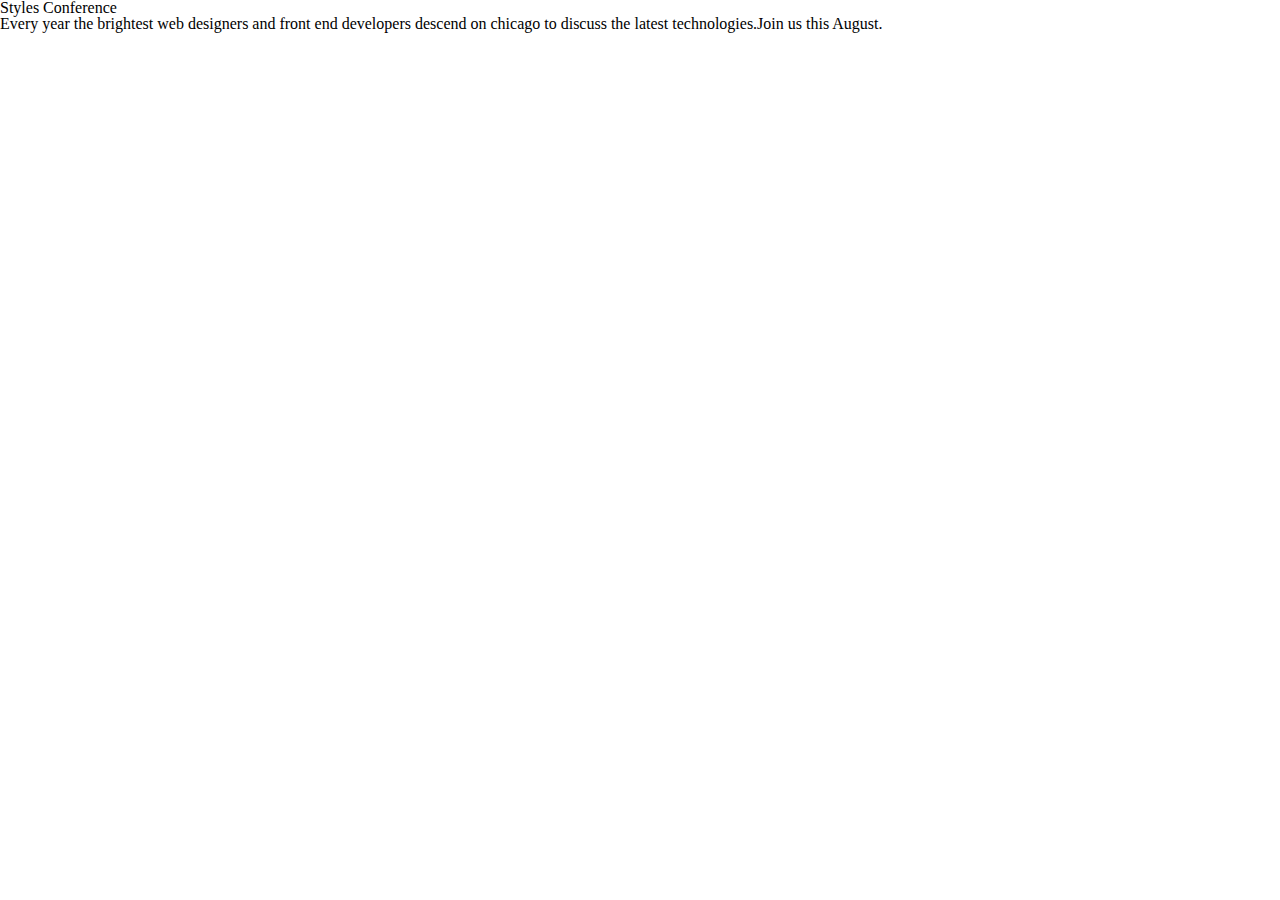
==== index.html @ ca399e05 "Building your first web page" ====
<!DOCTYPE html>
<html lang="en">
  <head>
    <meta charset="UTF-8" />
    <meta name="viewport" content="width=device-width, initial-scale=1.0" />
    <title>Styles Conference</title>
    <link rel="stylesheet" href="assets/stylesheets/main.css" />
  </head>
  <body>
    <h1>Styles Conference</h1>
    <p>
      Every year the brightest web designers and front end developers descend on
      chicago to discuss the latest technologies.Join us this August.
    </p>
  </body>
</html>
---- assets/stylesheets/main.css ----
/* http://meyerweb.com/eric/tools/css/reset/ 2. v2.0 | 20110126
  License: none (public domain)
*/

html, body, div, span, applet, object, iframe,
h1, h2, h3, h4, h5, h6, p, blockquote, pre,
a, abbr, acronym, address, big, cite, code,
del, dfn, em, img, ins, kbd, q, s, samp,
small, strike, strong, sub, sup, tt, var,
b, u, i, center,
dl, dt, dd, ol, ul, li,
fieldset, form, label, legend,
table, caption, tbody, tfoot, thead, tr, th, td,
article, aside, canvas, details, embed,
figure, figcaption, footer, header, hgroup,
menu, nav, output, ruby, section, summary,
time, mark, audio, video {
  margin: 0;
  padding: 0;
  border: 0;
  font-size: 100%;
  font: inherit;
  vertical-align: baseline;
}
/* HTML5 display-role reset for older browsers */
article, aside, details, figcaption, figure,
footer, header, hgroup, menu, nav, section {
  display: block;
}
body {
  line-height: 1;
}
ol, ul {
  list-style: none;
}
blockquote, q {
  quotes: none;
}
blockquote:before, blockquote:after,
q:before, q:after {
  content: '';
  content: none;
}
table {
  border-collapse: collapse;
  border-spacing: 0;
}
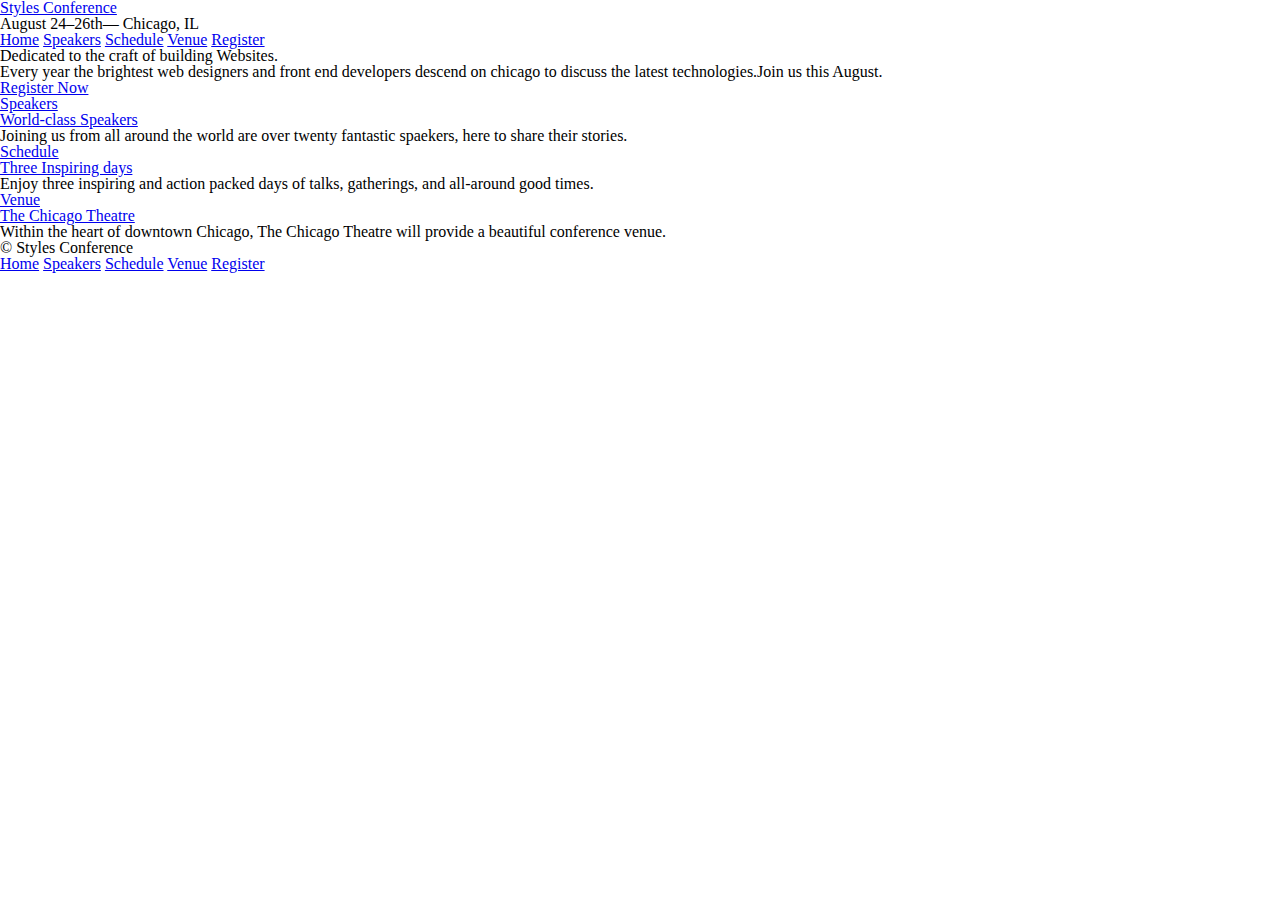
==== commit 0405c19a: "getting to know html" ====
--- a/index.html
+++ b/index.html
@@ -7,10 +7,69 @@
     <link rel="stylesheet" href="assets/stylesheets/main.css" />
   </head>
   <body>
-    <h1>Styles Conference</h1>
-    <p>
-      Every year the brightest web designers and front end developers descend on
-      chicago to discuss the latest technologies.Join us this August.
-    </p>
+    <header>
+      <h1>
+        <a href="index.html">Styles Conference</a>
+      </h1>
+      <h3>August 24&ndash;26th&mdash; Chicago, IL</h3>
+      <nav>
+        <a href="index.html">Home</a>
+        <a href="speakers.html">Speakers</a>
+        <a href="schedule.html">Schedule</a>
+        <a href="venue.html">Venue</a>
+        <a href="register.html">Register</a>
+      </nav>
+    </header>
+    <section>
+      <h2>Dedicated to the craft of building Websites.</h2>
+      <p>
+        Every year the brightest web designers and front end developers descend
+        on chicago to discuss the latest technologies.Join us this August.
+      </p>
+      <a href="register.html">Register Now</a>
+    </section>
+    <section>
+      <section>
+        <a href="speakers.html"
+          ><h5>Speakers</h5>
+          <h3>World-class Speakers</h3></a
+        >
+        <p>
+          Joining us from all around the world are over twenty fantastic
+          spaekers, here to share their stories.
+        </p>
+      </section>
+      <section>
+        <a href="schedule.html"
+          ><h5>Schedule</h5>
+          <h3>Three Inspiring days</h3></a
+        >
+        <p>
+          Enjoy three inspiring and action packed days of talks, gatherings, and
+          all-around good times.
+        </p>
+      </section>
+      <section>
+        <a href="venue.html">
+          <h5>Venue</h5>
+          <h3>The Chicago Theatre</h3>
+        </a>
+
+        <p>
+          Within the heart of downtown Chicago, The Chicago Theatre will provide
+          a beautiful conference venue.
+        </p>
+      </section>
+    </section>
+    <footer>
+      <small>&copy; Styles Conference</small>
+      <nav>
+        <a href="index.html">Home</a>
+        <a href="speakers.html">Speakers</a>
+        <a href="schedule.html">Schedule</a>
+        <a href="venue.html">Venue</a>
+        <a href="register.html">Register</a>
+      </nav>
+    </footer>
   </body>
 </html>
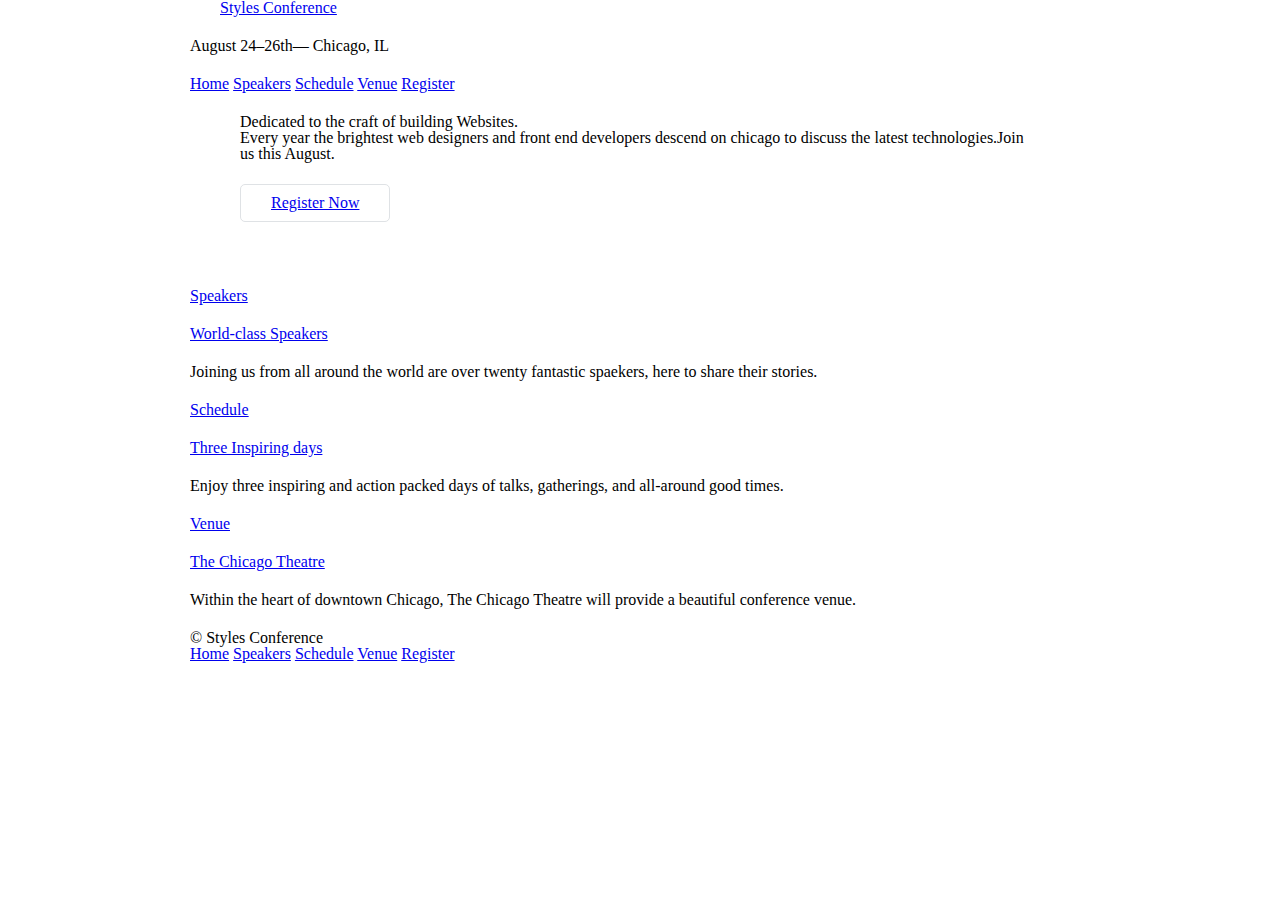
==== commit 8bc80f22: "opening the box model" ====
--- a/index.html
+++ b/index.html
@@ -7,10 +7,12 @@
     <link rel="stylesheet" href="assets/stylesheets/main.css" />
   </head>
   <body>
-    <header>
-      <h1>
-        <a href="index.html">Styles Conference</a>
-      </h1>
+    <header class="container">
+      <section class="container">
+        <h1>
+          <a href="index.html">Styles Conference</a>
+        </h1>
+      </section>
       <h3>August 24&ndash;26th&mdash; Chicago, IL</h3>
       <nav>
         <a href="index.html">Home</a>
@@ -20,15 +22,15 @@
         <a href="register.html">Register</a>
       </nav>
     </header>
-    <section>
+    <section class="hero container">
       <h2>Dedicated to the craft of building Websites.</h2>
       <p>
         Every year the brightest web designers and front end developers descend
         on chicago to discuss the latest technologies.Join us this August.
       </p>
-      <a href="register.html">Register Now</a>
+      <a class="btn btn-alt" href="register.html">Register Now</a>
     </section>
-    <section>
+    <section class="container">
       <section>
         <a href="speakers.html"
           ><h5>Speakers</h5>
@@ -61,7 +63,7 @@
         </p>
       </section>
     </section>
-    <footer>
+    <footer class="container">
       <small>&copy; Styles Conference</small>
       <nav>
         <a href="index.html">Home</a>
--- a/assets/stylesheets/main.css
+++ b/assets/stylesheets/main.css
@@ -44,4 +44,62 @@
 table {
   border-collapse: collapse;
   border-spacing: 0;
+}
+
+/*
+  ========================================
+  Grid
+  ========================================
+*/
+
+*,
+*:before,
+*:after {
+  -webkit-box-sizing: border-box;
+     -moz-box-sizing: border-box;
+          box-sizing: border-box;
+}
+
+.container {
+  margin:0 auto;
+  padding-left:30px;
+  padding-right:30px;
+  width:960px;
+}
+
+/*
+  ========================================
+  Typography
+  ========================================
+*/
+
+h1, h3, h4, h5, p {
+  margin-bottom: 22px;
+}
+
+/*
+  ========================================
+  Buttons
+  ========================================
+*/
+
+.btn {
+  border-radius: 5px;
+  display: inline-block;
+  margin: 0;
+}
+
+.btn-alt {
+  border: 1px solid #dfe2e5;
+  padding: 10px 30px;
+}
+
+/*
+  ========================================
+  Home
+  ========================================
+*/
+
+.hero {
+  padding: 22px 80px 66px 80px;
 }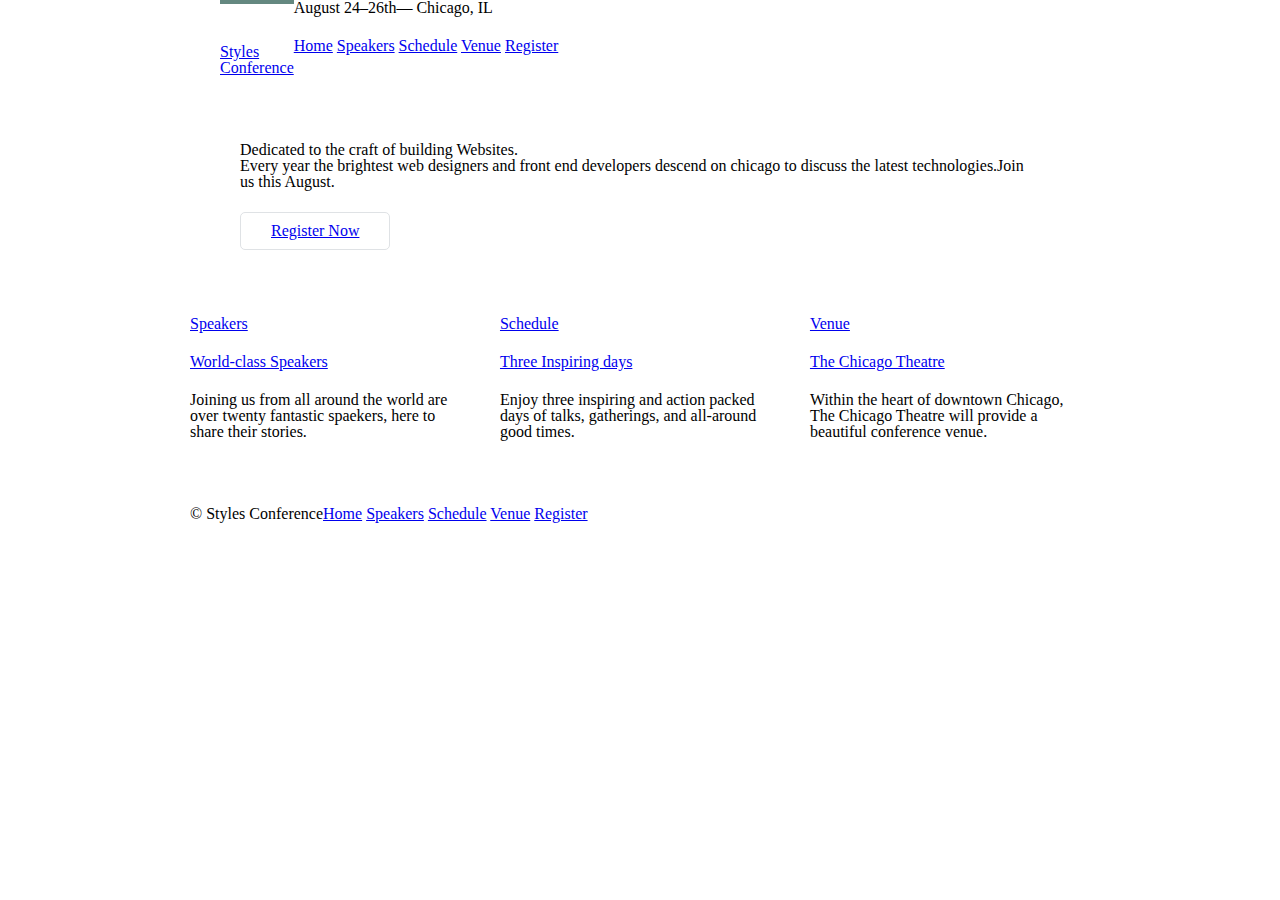
==== commit 317c2836: "positioning content" ====
--- a/index.html
+++ b/index.html
@@ -7,10 +7,13 @@
     <link rel="stylesheet" href="assets/stylesheets/main.css" />
   </head>
   <body>
-    <header class="container">
+    <header class="container group">
       <section class="container">
-        <h1>
-          <a href="index.html">Styles Conference</a>
+        <h1 class="logo">
+          <a href="index.html"
+            >Styles <br />
+            Conference</a
+          >
         </h1>
       </section>
       <h3>August 24&ndash;26th&mdash; Chicago, IL</h3>
@@ -30,8 +33,8 @@
       </p>
       <a class="btn btn-alt" href="register.html">Register Now</a>
     </section>
-    <section class="container">
-      <section>
+    <section class="grid">
+      <section class="col-1-3">
         <a href="speakers.html"
           ><h5>Speakers</h5>
           <h3>World-class Speakers</h3></a
@@ -41,7 +44,8 @@
           spaekers, here to share their stories.
         </p>
       </section>
-      <section>
+
+      <section class="col-1-3">
         <a href="schedule.html"
           ><h5>Schedule</h5>
           <h3>Three Inspiring days</h3></a
@@ -51,7 +55,7 @@
           all-around good times.
         </p>
       </section>
-      <section>
+      <section class="col-1-3">
         <a href="venue.html">
           <h5>Venue</h5>
           <h3>The Chicago Theatre</h3>
@@ -63,7 +67,7 @@
         </p>
       </section>
     </section>
-    <footer class="container">
+    <footer class="primary-footer container group">
       <small>&copy; Styles Conference</small>
       <nav>
         <a href="index.html">Home</a>
--- a/assets/stylesheets/main.css
+++ b/assets/stylesheets/main.css
@@ -60,11 +60,53 @@
           box-sizing: border-box;
 }
 
+.container,.grid {
+  width:960px;
+  margin:0 auto;
+}
+
 .container {
-  margin:0 auto;
   padding-left:30px;
-  padding-right:30px;
-  width:960px;
+  padding-right:30px; 
+}
+
+.col-1-3 {
+  width:33.33%
+}
+
+.col-2-3{
+  width:66.66%;
+}
+
+.col-1-3,.col-2-3 {
+  display:inline-block;
+  margin-right: -0.25em;
+  vertical-align:top;
+}
+
+.grid,
+.col-1-3,
+.col-2-3 {
+  padding-left: 15px;
+  padding-right: 15px;
+}
+
+
+/*
+  ========================================
+  Clearfix
+  ========================================
+*/
+.group:before,
+.group:after {
+  content: "";
+  display: table;
+}
+.group:after {
+  clear: both;
+}
+.group {
+  clear: both;
 }
 
 /*
@@ -96,6 +138,33 @@
 
 /*
   ========================================
+  Primary header
+  ========================================
+*/
+
+.logo {
+  border-top:4px solid #648880;
+  padding:40px 0 22px 0;
+  float: left;
+}
+
+/*
+  ========================================
+  Primary footer
+  ========================================
+*/
+
+.primary-footer{
+  padding-bottom:44px;
+  padding-top: 44px;
+}
+
+.primary-footer small {
+  float: left;
+}
+
+/*
+  ========================================
   Home
   ========================================
 */
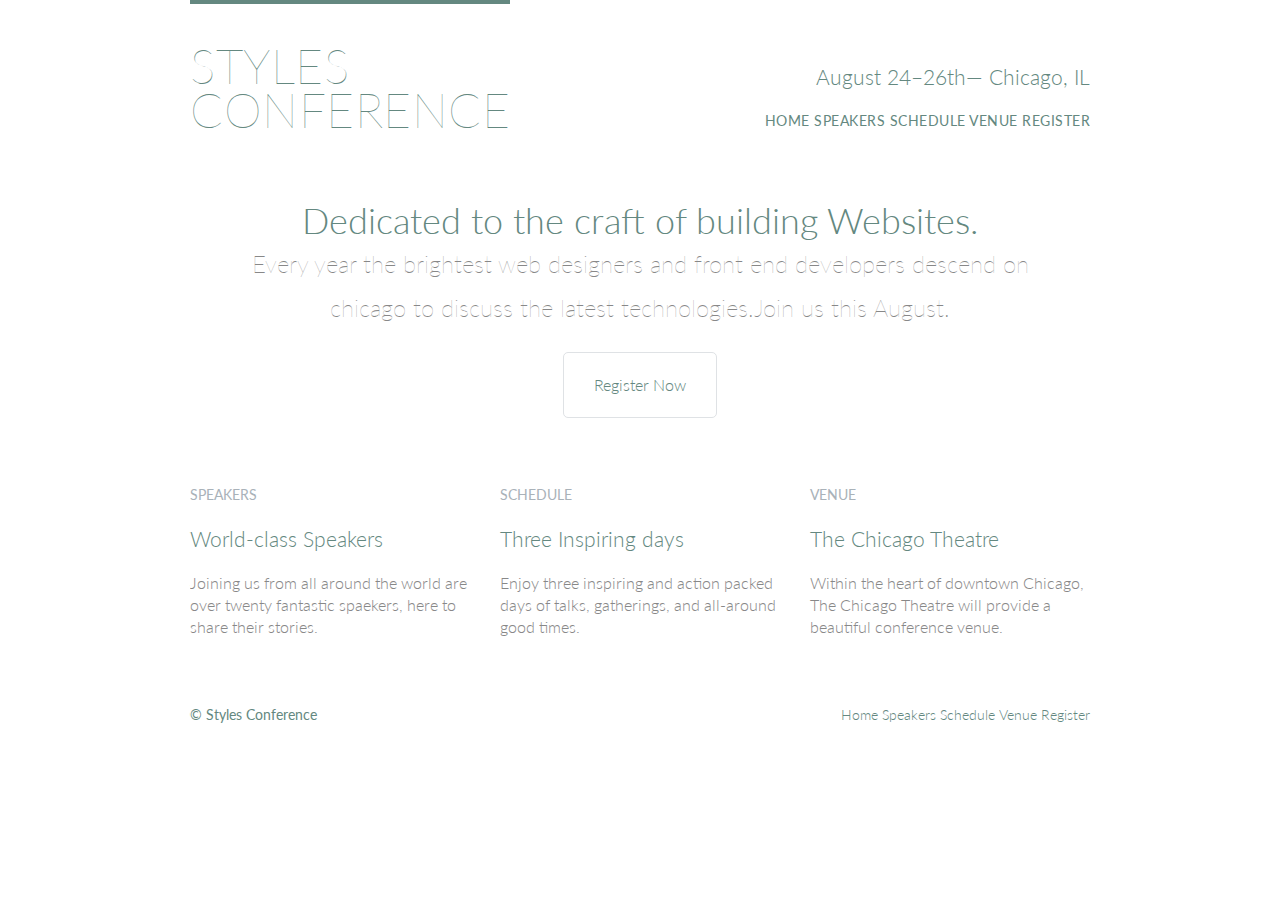
==== commit 3e178bd7: "working with typography" ====
--- a/index.html
+++ b/index.html
@@ -5,19 +5,21 @@
     <meta name="viewport" content="width=device-width, initial-scale=1.0" />
     <title>Styles Conference</title>
     <link rel="stylesheet" href="assets/stylesheets/main.css" />
+    <link
+      rel="stylesheet"
+      href="http://fonts.googleapis.com/css?family=Lato:100,300,400"
+    />
   </head>
   <body>
     <header class="container group">
-      <section class="container">
-        <h1 class="logo">
-          <a href="index.html"
-            >Styles <br />
-            Conference</a
-          >
-        </h1>
-      </section>
-      <h3>August 24&ndash;26th&mdash; Chicago, IL</h3>
-      <nav>
+      <h1 class="logo">
+        <a href="index.html"
+          >Styles <br />
+          Conference</a
+        >
+      </h1>
+      <h3 class="tagline">August 24&ndash;26th&mdash; Chicago, IL</h3>
+      <nav class="nav primary-nav">
         <a href="index.html">Home</a>
         <a href="speakers.html">Speakers</a>
         <a href="schedule.html">Schedule</a>
@@ -34,7 +36,7 @@
       <a class="btn btn-alt" href="register.html">Register Now</a>
     </section>
     <section class="grid">
-      <section class="col-1-3">
+      <section class="teaser col-1-3">
         <a href="speakers.html"
           ><h5>Speakers</h5>
           <h3>World-class Speakers</h3></a
@@ -45,7 +47,7 @@
         </p>
       </section>
 
-      <section class="col-1-3">
+      <section class="teaser col-1-3">
         <a href="schedule.html"
           ><h5>Schedule</h5>
           <h3>Three Inspiring days</h3></a
@@ -55,7 +57,7 @@
           all-around good times.
         </p>
       </section>
-      <section class="col-1-3">
+      <section class="teaser col-1-3">
         <a href="venue.html">
           <h5>Venue</h5>
           <h3>The Chicago Theatre</h3>
@@ -69,7 +71,7 @@
     </section>
     <footer class="primary-footer container group">
       <small>&copy; Styles Conference</small>
-      <nav>
+      <nav class="nav">
         <a href="index.html">Home</a>
         <a href="speakers.html">Speakers</a>
         <a href="schedule.html">Schedule</a>
--- a/assets/stylesheets/main.css
+++ b/assets/stylesheets/main.css
@@ -48,6 +48,16 @@
 
 /*
   ========================================
+  Custom styles
+  ========================================
+*/
+body {
+  color: #888;
+  font: 300 16px/22px "Lato", "Open Sans", "Helvetica Neue", Helvetica, Arial, sans-serif;
+}
+
+/*
+  ========================================
   Grid
   ========================================
 */
@@ -119,6 +129,62 @@
   margin-bottom: 22px;
 }
 
+h1,h2,h3,h4 {
+  color:#648880;
+}
+
+h1 {
+  font-size:36px;
+  line-height:44px;
+}
+
+h2 {
+  font-size:24px;
+  line-height:44px;
+}
+
+h3 {
+  font-size:21px;
+}
+
+h4 {
+  font-size:18px;
+}
+
+h5 {
+  color:#a9b2b9;
+  font-size:14px;
+  font-weight:400;
+  text-transform:uppercase;
+}
+
+strong {
+  font-weight:400;
+}
+
+cite,em {
+  font-style:italic;
+}
+
+/*
+  ========================================
+  Links
+  ========================================
+*/
+
+a:hover {
+  color: #a9b2b9;
+}
+
+a {
+  color: #648880;
+  text-decoration: none;;
+}
+
+p a {
+  border-bottom:1px solid #dfe2e5;
+}
+
 /*
   ========================================
   Buttons
@@ -146,6 +212,23 @@
   border-top:4px solid #648880;
   padding:40px 0 22px 0;
   float: left;
+  font-weight:100;
+  font-size:48px;
+  line-height:44px;
+  letter-spacing: .5px;
+  text-transform: uppercase;
+}
+
+.tagline {
+  margin:66px 0 22px 0;
+  text-align: right;
+}
+
+.primary-nav {
+  font-size:14px;
+  font-weight:400;
+  letter-spacing: .5px;
+  text-transform:uppercase;
 }
 
 /*
@@ -155,12 +238,25 @@
 */
 
 .primary-footer{
+  color:#648880;
+  font-size:14px;
   padding-bottom:44px;
   padding-top: 44px;
 }
 
 .primary-footer small {
   float: left;
+  font-weight:400;
+}
+
+/*
+  ========================================
+  Navigation
+  ========================================
+*/
+
+.nav {
+  text-align: right;
 }
 
 /*
@@ -170,5 +266,20 @@
 */
 
 .hero {
+  line-height:44px;
   padding: 22px 80px 66px 80px;
+  text-align:center;
+}
+
+.hero h2 {
+  font-size:36px;
+}
+
+.hero p {
+  font-size:24px;
+  font-weight: 100;
+}
+
+.teaser a:hover h3 {
+  color:#a9b2b9;
 }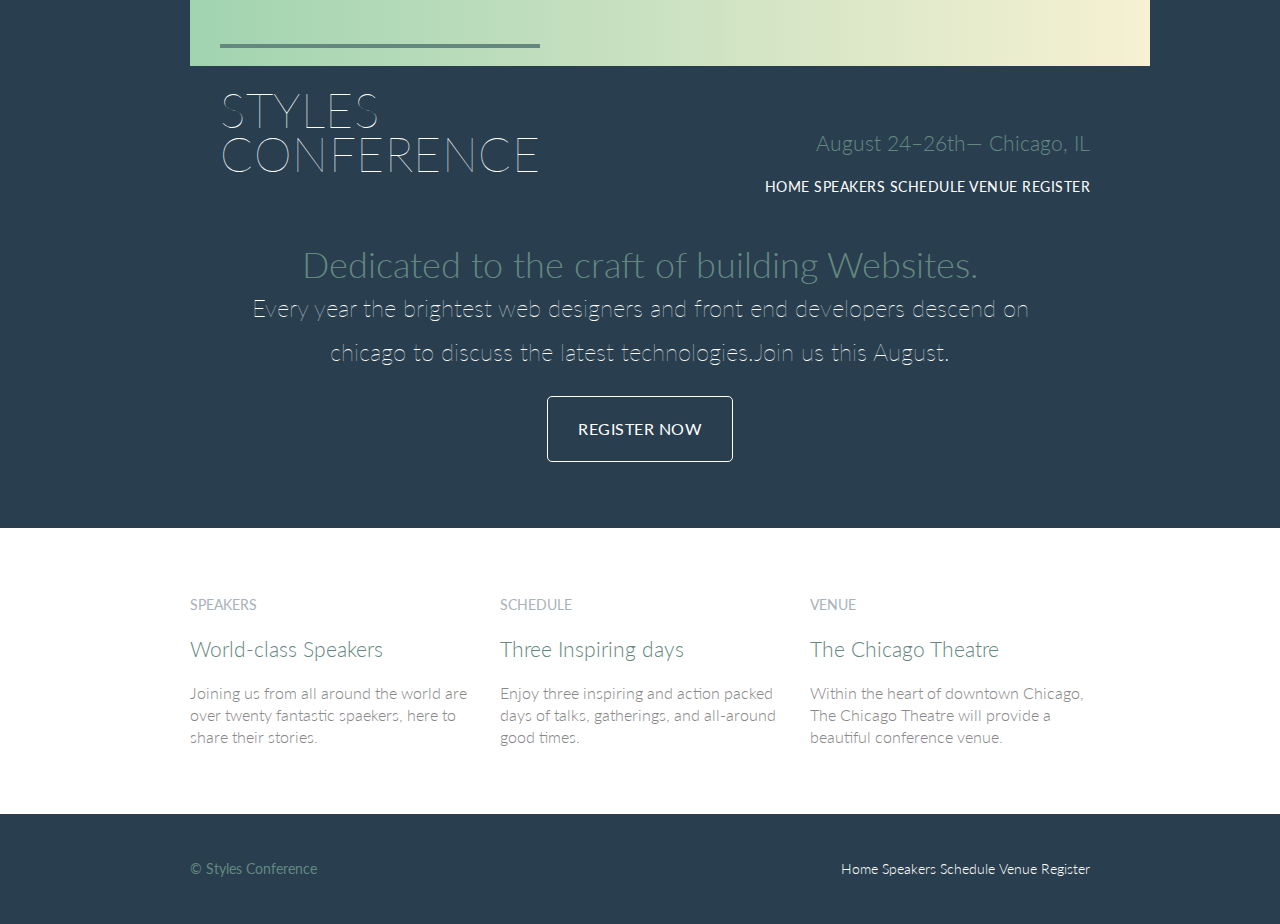
==== commit b2f397a5: "backgrounds and gradients" ====
--- a/index.html
+++ b/index.html
@@ -11,13 +11,17 @@
     />
   </head>
   <body>
-    <header class="container group">
-      <h1 class="logo">
-        <a href="index.html"
-          >Styles <br />
-          Conference</a
-        >
-      </h1>
+    <header class="primary-header container group">
+      <section class="row-alt">
+        <div class="container">
+          <h1 class="logo">
+            <a href="index.html"
+              >Styles <br />
+              Conference</a
+            >
+          </h1>
+        </div>
+      </section>
       <h3 class="tagline">August 24&ndash;26th&mdash; Chicago, IL</h3>
       <nav class="nav primary-nav">
         <a href="index.html">Home</a>
@@ -35,40 +39,43 @@
       </p>
       <a class="btn btn-alt" href="register.html">Register Now</a>
     </section>
-    <section class="grid">
-      <section class="teaser col-1-3">
-        <a href="speakers.html"
-          ><h5>Speakers</h5>
-          <h3>World-class Speakers</h3></a
-        >
-        <p>
-          Joining us from all around the world are over twenty fantastic
-          spaekers, here to share their stories.
-        </p>
-      </section>
+    <section class="row">
+      <div class="grid">
+        <section class="teaser col-1-3">
+          <a href="speakers.html"
+            ><h5>Speakers</h5>
+            <h3>World-class Speakers</h3></a
+          >
+          <p>
+            Joining us from all around the world are over twenty fantastic
+            spaekers, here to share their stories.
+          </p>
+        </section>
 
-      <section class="teaser col-1-3">
-        <a href="schedule.html"
-          ><h5>Schedule</h5>
-          <h3>Three Inspiring days</h3></a
-        >
-        <p>
-          Enjoy three inspiring and action packed days of talks, gatherings, and
-          all-around good times.
-        </p>
-      </section>
-      <section class="teaser col-1-3">
-        <a href="venue.html">
-          <h5>Venue</h5>
-          <h3>The Chicago Theatre</h3>
-        </a>
+        <section class="teaser col-1-3">
+          <a href="schedule.html"
+            ><h5>Schedule</h5>
+            <h3>Three Inspiring days</h3></a
+          >
+          <p>
+            Enjoy three inspiring and action packed days of talks, gatherings,
+            and all-around good times.
+          </p>
+        </section>
+        <section class="teaser col-1-3">
+          <a href="venue.html">
+            <h5>Venue</h5>
+            <h3>The Chicago Theatre</h3>
+          </a>
 
-        <p>
-          Within the heart of downtown Chicago, The Chicago Theatre will provide
-          a beautiful conference venue.
-        </p>
-      </section>
+          <p>
+            Within the heart of downtown Chicago, The Chicago Theatre will
+            provide a beautiful conference venue.
+          </p>
+        </section>
+      </div>
     </section>
+
     <footer class="primary-footer container group">
       <small>&copy; Styles Conference</small>
       <nav class="nav">
--- a/assets/stylesheets/main.css
+++ b/assets/stylesheets/main.css
@@ -52,6 +52,7 @@
   ========================================
 */
 body {
+  background:#293f50;
   color: #888;
   font: 300 16px/22px "Lato", "Open Sans", "Helvetica Neue", Helvetica, Arial, sans-serif;
 }
@@ -121,6 +122,29 @@
 
 /*
   ========================================
+  Rows
+  ========================================
+*/
+
+.row,.row-alt {
+  min-width:960px;
+}
+
+.row {
+  background: #fff;
+  padding: 66px 0 44px 0;
+}
+
+.row-alt {
+  background:#cbe2c1;
+  background: -webkit-linear-gradient(to right, #a1d3b0, #f6f1d3);
+  background: -moz-linear-gradient(to right, #a1d3b0, #f6f1d3);
+  background: linear-gradient(to right, #a1d3b0, #f6f1d3);
+  padding: 44px 0 22px 0;
+}
+
+/*
+  ========================================
   Typography
   ========================================
 */
@@ -168,6 +192,20 @@
 
 /*
   ========================================
+  Leads
+  ========================================
+*/
+
+.lead {
+  text-align: center;
+}
+.lead p {
+  font-size: 21px;
+  line-height: 33px;
+}
+
+/*
+  ========================================
   Links
   ========================================
 */
@@ -185,6 +223,14 @@
   border-bottom:1px solid #dfe2e5;
 }
 
+.primary-header a,.primary-footer a {
+  color:#fff;
+}
+
+.primary-header a:hover,.primary-footer a:hover{
+  color:#648880;
+}
+
 /*
   ========================================
   Buttons
@@ -193,13 +239,23 @@
 
 .btn {
   border-radius: 5px;
+  color: #fff;
+  cursor: pointer;
   display: inline-block;
+  font-weight: 400;
+  letter-spacing: .5px;
   margin: 0;
+  text-transform: uppercase;
 }
 
 .btn-alt {
-  border: 1px solid #dfe2e5;
+  border: 1px solid #fff;
   padding: 10px 30px;
+}
+
+.btn-alt:hover{
+  background: #fff;
+  color:#648880;
 }
 
 /*
@@ -269,6 +325,7 @@
   line-height:44px;
   padding: 22px 80px 66px 80px;
   text-align:center;
+  color:#fff;
 }
 
 .hero h2 {
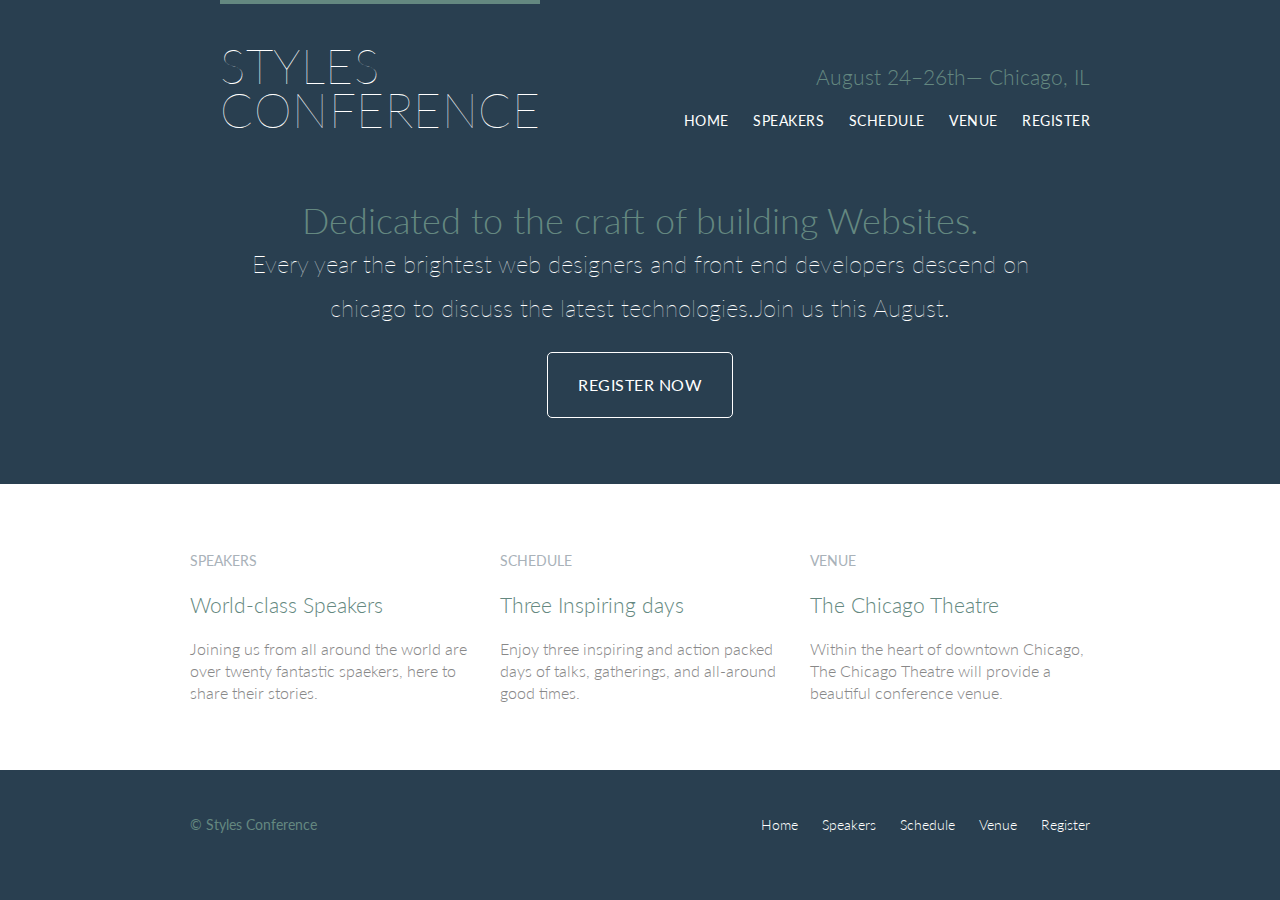
==== commit cc8cf8af: "creating lists" ====
--- a/index.html
+++ b/index.html
@@ -12,23 +12,23 @@
   </head>
   <body>
     <header class="primary-header container group">
-      <section class="row-alt">
-        <div class="container">
-          <h1 class="logo">
-            <a href="index.html"
-              >Styles <br />
-              Conference</a
-            >
-          </h1>
-        </div>
+      <section class="container">
+        <h1 class="logo">
+          <a href="index.html"
+            >Styles <br />
+            Conference</a
+          >
+        </h1>
       </section>
       <h3 class="tagline">August 24&ndash;26th&mdash; Chicago, IL</h3>
       <nav class="nav primary-nav">
-        <a href="index.html">Home</a>
-        <a href="speakers.html">Speakers</a>
-        <a href="schedule.html">Schedule</a>
-        <a href="venue.html">Venue</a>
-        <a href="register.html">Register</a>
+        <ul>
+          <li><a href="index.html">Home</a></li>
+          <li><a href="speakers.html">Speakers</a></li>
+          <li><a href="schedule.html">Schedule</a></li>
+          <li><a href="venue.html">Venue</a></li>
+          <li><a href="register.html">Register</a></li>
+        </ul>
       </nav>
     </header>
     <section class="hero container">
@@ -79,11 +79,13 @@
     <footer class="primary-footer container group">
       <small>&copy; Styles Conference</small>
       <nav class="nav">
-        <a href="index.html">Home</a>
-        <a href="speakers.html">Speakers</a>
-        <a href="schedule.html">Schedule</a>
-        <a href="venue.html">Venue</a>
-        <a href="register.html">Register</a>
+        <ul>
+          <li><a href="index.html">Home</a></li>
+          <li><a href="speakers.html">Speakers</a></li>
+          <li><a href="schedule.html">Schedule</a></li>
+          <li><a href="venue.html">Venue</a></li>
+          <li><a href="register.html">Register</a></li>
+        </ul>
       </nav>
     </footer>
   </body>
--- a/assets/stylesheets/main.css
+++ b/assets/stylesheets/main.css
@@ -315,6 +315,16 @@
   text-align: right;
 }
 
+.nav li {
+  display: inline-block;
+  margin-right: -0.25em;
+  margin: 0 10px;
+  vertical-align: top;
+}
+.nav li:last-child {
+  margin-right: 0;
+}
+
 /*
   ========================================
   Home
@@ -339,4 +349,18 @@
 
 .teaser a:hover h3 {
   color:#a9b2b9;
+}
+
+/*
+  ========================================
+  Speakers
+  ========================================
+*/
+  
+.speaker-info {
+  border: 1px solid #dfe2e5;
+  border-radius: 5px;
+  margin-top: 88px;
+  padding: 22px 0;
+  text-align: center;
 }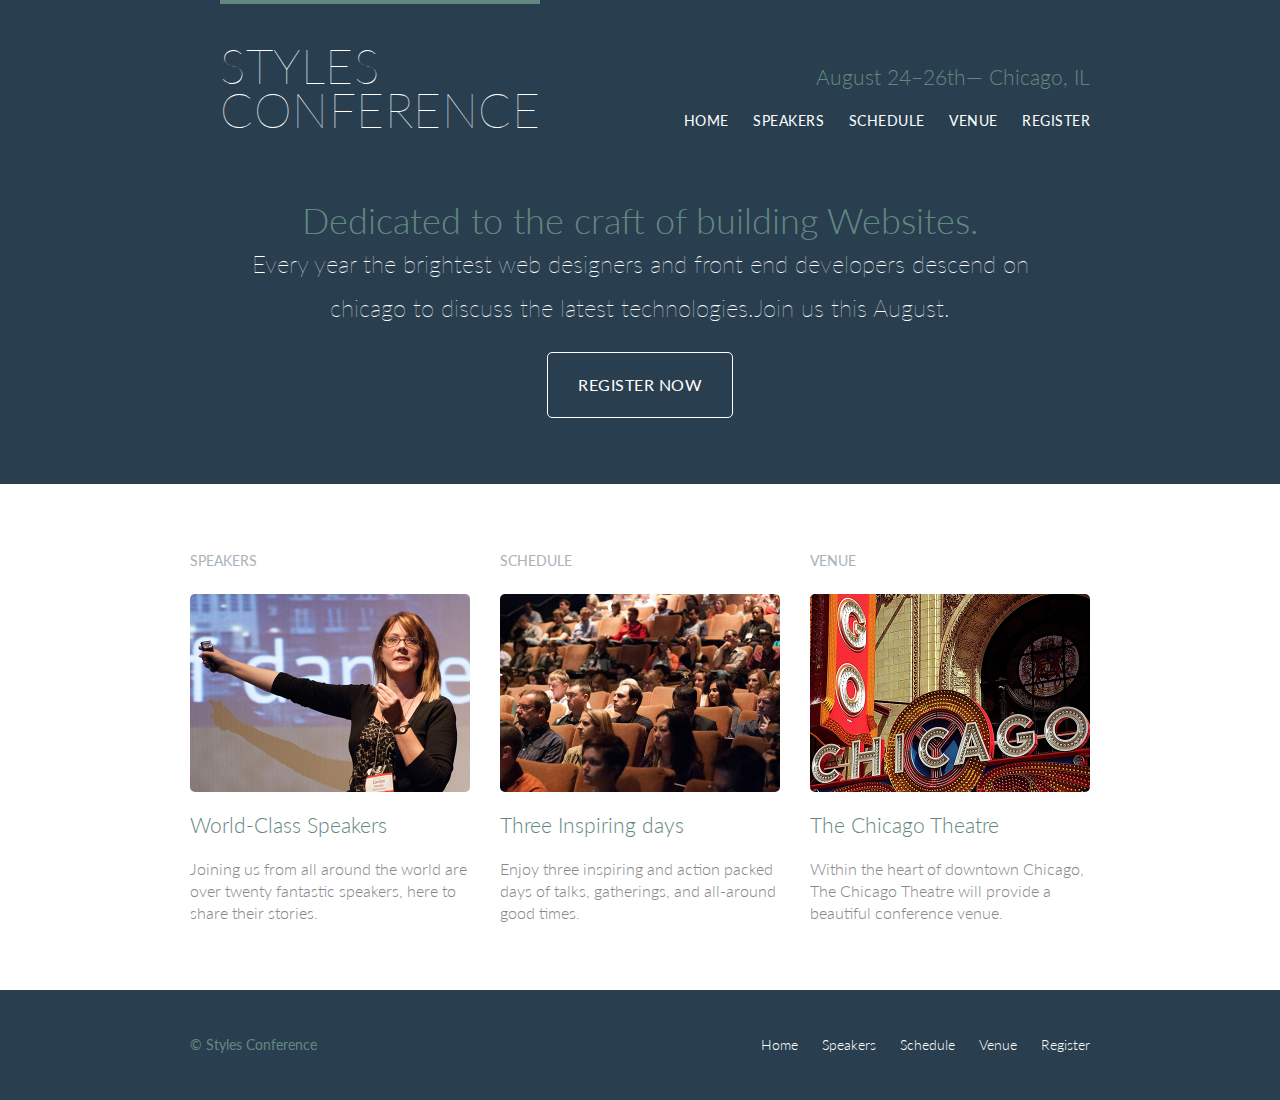
==== commit dcf9559e: "adding media" ====
--- a/index.html
+++ b/index.html
@@ -42,29 +42,35 @@
     <section class="row">
       <div class="grid">
         <section class="teaser col-1-3">
-          <a href="speakers.html"
-            ><h5>Speakers</h5>
-            <h3>World-class Speakers</h3></a
-          >
+          <h5>Speakers</h5>
+          <a href="speakers.html">
+            <img
+              src="assets/images/home/speakers.jpg"
+              alt="Professional Speaker"
+            />
+            <h3>World-Class Speakers</h3>
+          </a>
           <p>
             Joining us from all around the world are over twenty fantastic
-            spaekers, here to share their stories.
+            speakers, here to share their stories.
           </p>
         </section>
 
         <section class="teaser col-1-3">
-          <a href="schedule.html"
-            ><h5>Schedule</h5>
-            <h3>Three Inspiring days</h3></a
-          >
+          <h5>Schedule</h5>
+          <a href="schedule.html">
+            <img src="assets/images/home/schedule.jpg" alt="Schedule" />
+            <h3>Three Inspiring days</h3>
+          </a>
           <p>
             Enjoy three inspiring and action packed days of talks, gatherings,
             and all-around good times.
           </p>
         </section>
         <section class="teaser col-1-3">
+          <h5>Venue</h5>
           <a href="venue.html">
-            <h5>Venue</h5>
+            <img src="assets/images/home/venue.jpg" alt="Venue Details" />
             <h3>The Chicago Theatre</h3>
           </a>
 
--- a/assets/stylesheets/main.css
+++ b/assets/stylesheets/main.css
@@ -351,6 +351,13 @@
   color:#a9b2b9;
 }
 
+.teaser img {
+  border-radius:5px;
+  display:block;
+  margin-bottom:22px;
+  max-width:100%;
+}
+
 /*
   ========================================
   Speakers
@@ -361,6 +368,29 @@
   border: 1px solid #dfe2e5;
   border-radius: 5px;
   margin-top: 88px;
-  padding: 22px 0;
+  padding-bottom: 22px;
   text-align: center;
+}
+
+.speaker-info img {
+  border-radius: 50%;
+  height: 130px;
+  margin: -66px 0 22px 0;
+  vertical-align: top;
+}
+
+/*
+  ========================================
+  Venue
+  ========================================
+*/
+
+.venue-theatre {
+  margin-bottom: 66px;
+}
+.venue-hotel {
+  margin-bottom: 22px;
+}
+.venue-map {
+  height: 264px;
 }